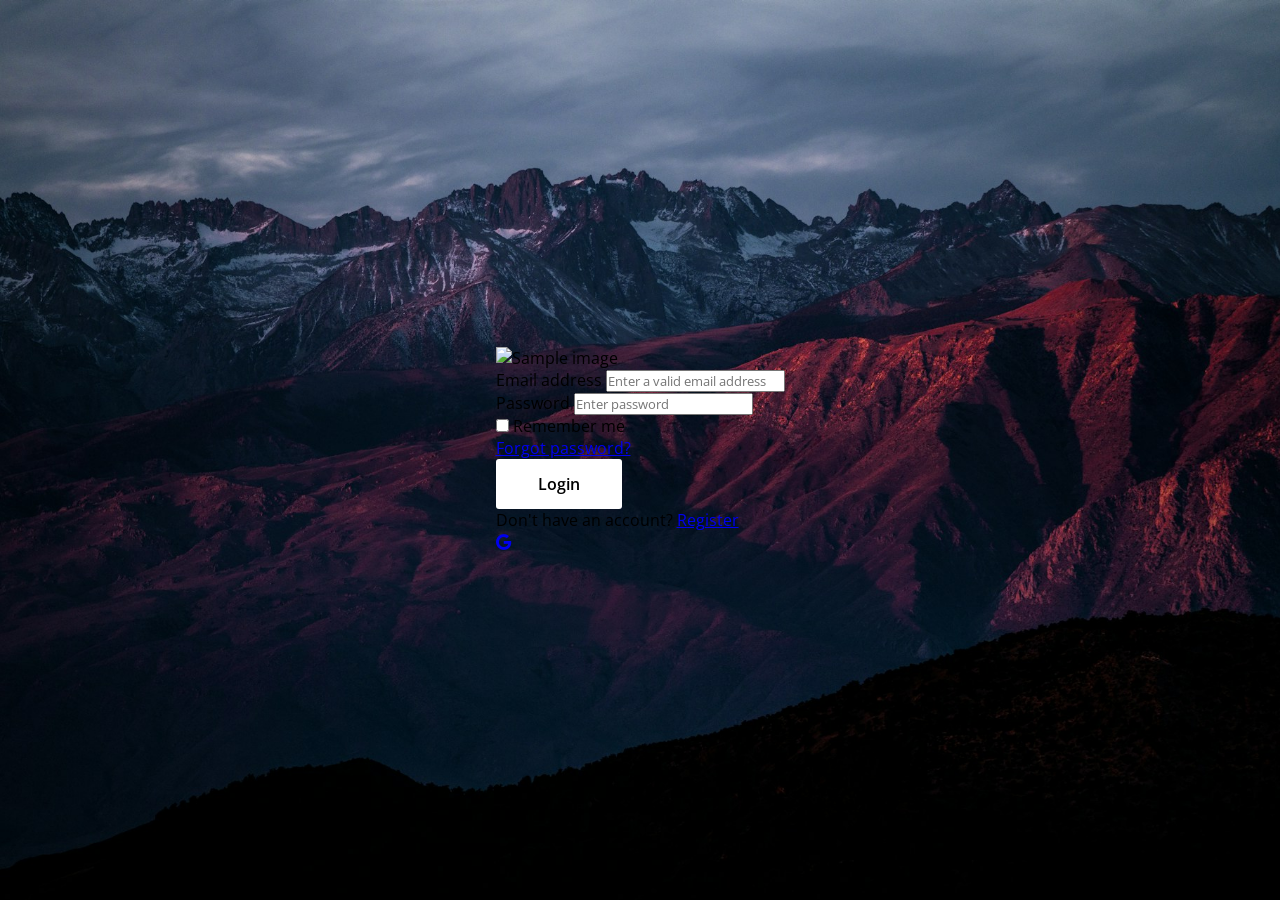
==== login.html @ 0cf74a24 "hackathon" ====
<!DOCTYPE html>
<html lang="en">

<head>
    <meta charset="UTF-8">
    <meta name="viewport" content="width=device-width, initial-scale=1.0">
    <title> Login page</title>
    <link rel="stylesheet" href="https://cdnjs.cloudflare.com/ajax/libs/font-awesome/6.6.0/css/all.min.css"
        integrity="sha512-Kc323vGBEqzTmouAECnVceyQqyqdsSiqLQISBL29aUW4U/M7pSPA/gEUZQqv1cwx4OnYxTxve5UMg5GT6L4JJg=="
        crossorigin="anonymous" referrerpolicy="no-referrer" />
    <link rel="stylesheet" href="style.css">

</head>

<body>
    <section class="vh-100">
        <div class="container-fluid h-custom">
          <div class="row d-flex justify-content-center align-items-center h-100">
            <div class="col-md-9 col-lg-6 col-xl-5">
              <img src="https://mdbcdn.b-cdn.net/img/Photos/new-templates/bootstrap-login-form/draw2.webp"
                class="img-fluid" alt="Sample image">
            </div>
            <div class="col-md-8 col-lg-6 col-xl-4 offset-xl-1">
              <form>

                <!-- Email input -->
                <div data-mdb-input-init class="form-outline mb-4">
                    <label class="form-label" for="form3Example3">Email address</label>
                  <input type="email" id="email" class="form-control form-control-lg"
                    placeholder="Enter a valid email address" />
                </div>
      
                <!-- Password input -->
                <div data-mdb-input-init class="form-outline mb-3">
                    <label class="form-label" for="form3Example4">Password</label>
                  <input type="password" id="password" class="form-control form-control-lg"
                    placeholder="Enter password" />
                </div>
      
                <div class="d-flex justify-content-between align-items-center">
                  <!-- Checkbox -->
                  <div class="form-check mb-0">
                    <input class="form-check-input me-2" type="checkbox" value="" id="form2Example3" />
                    <label class="form-check-label" for="form2Example3">
                      Remember me
                    </label>
                  </div>
                  <a href="#!" id="forgot-password" class="text-body">Forgot password?</a>
                </div>
      
                <div class="text-center text-lg-start mt-4 pt-2">
                  <button  type="button" data-mdb-button-init data-mdb-ripple-init id="singin-btn" class="btn btn-primary btn-lg"
                    style="padding-left: 2.5rem; padding-right: 2.5rem;">Login</button>
                  <p class="small fw-bold mt-2 pt-1 mb-0">Don't have an account? <a href="index.html"
                      class="link-danger">Register</a></p>
                </div>
      
              </form>
            </div>
          </div>
        </div>      
          <!-- Right -->
          <div>
            <a href="#!" class="text-white me-4">
              <i class="fab fa-google"></i>
            </a>

          <!-- Right -->
        </div>
      </section>
    
    <script src="https://cdn.jsdelivr.net/npm/sweetalert2@11"></script>
    <script type="module" src="fire-base.js"></script>
    <script type="module" src="app.js"></script>
</body>

</html>
---- style.css ----
@import url("https://fonts.googleapis.com/css2?family=Open+Sans:wght@200;300;400;500;600;700&display=swap");

* {
    margin: 0;
    padding: 0;
    box-sizing: border-box;
    font-family: "Open Sans", sans-serif;
}

body {
    display: flex;
    align-items: center;
    justify-content: center;
    min-height: 100vh;
    width: 100%;
    padding: 20px 10px;
    position: relative; /* Position relative for the background */
    
}

body::before {
    content: "";
    position: absolute;
    width: 100%;
    height: 100%;
    background: url('images/bg.jpg'); /* Ensure this path is correct */
    background-position: center;
    background-size: cover;
    z-index: -1; /* Send the background behind other content */
}
#photo{
  padding-top: 10px;
}
#dob{
  padding-top: 20px;
}
.wrapper {
    width: 500px;
    border-radius: 8px;
    padding: 30px;
    text-align: center;
    border: 1px solid rgba(255, 255, 255, 0.5);
    backdrop-filter: blur(8px);
    -webkit-backdrop-filter: blur(8px);
}

form {
    display: flex;
    flex-direction: column;
}

h2 {
    font-size: 2rem;
    margin-bottom: 20px;
    color: #fff;
}

.input-field {
    position: relative;
    border-bottom: 2px solid #ccc;
    margin: 15px 0;
}

.input-field label {
    position: absolute;
    top: 50%;
    left: 0;
    transform: translateY(-50%);
    color: #fff;
    font-size: 16px;
    pointer-events: none;
    transition: 0.15s ease;
}

.input-field input {
    width: 100%;
    height: 40px;
    background: transparent;
    border: none;
    outline: none;
    font-size: 16px;
    color: #fff;
}

.input-field input:focus~label,
.input-field input:valid~label {
    font-size: 0.8rem;
    top: 10px;
    transform: translateY(-120%);
}

.forget {
    display: flex;
    align-items: center;
    justify-content: space-between;
    margin: 25px 0 35px 0;
    color: #fff;
}

#remember {
    accent-color: #fff;
}

.forget label {
    display: flex;
    align-items: center;
}

.forget label p {
    margin-left: 8px;
}

.wrapper a {
    color: #efefef;
    text-decoration: none;
}

.wrapper a:hover {
    text-decoration: underline;
}

button {
    background: #fff;
    color: #000;
    font-weight: 600;
    border: none;
    padding: 12px 20px;
    cursor: pointer;
    border-radius: 3px;
    font-size: 16px;
    border: 2px solid transparent;
    transition: 0.3s ease;
}

button:hover {
    color: #fff;
    border-color: #fff;
    background: rgba(255, 255, 255, 0.15);
}

.register {
    text-align: center;
    margin-top: 30px;
    color: #fff;
}
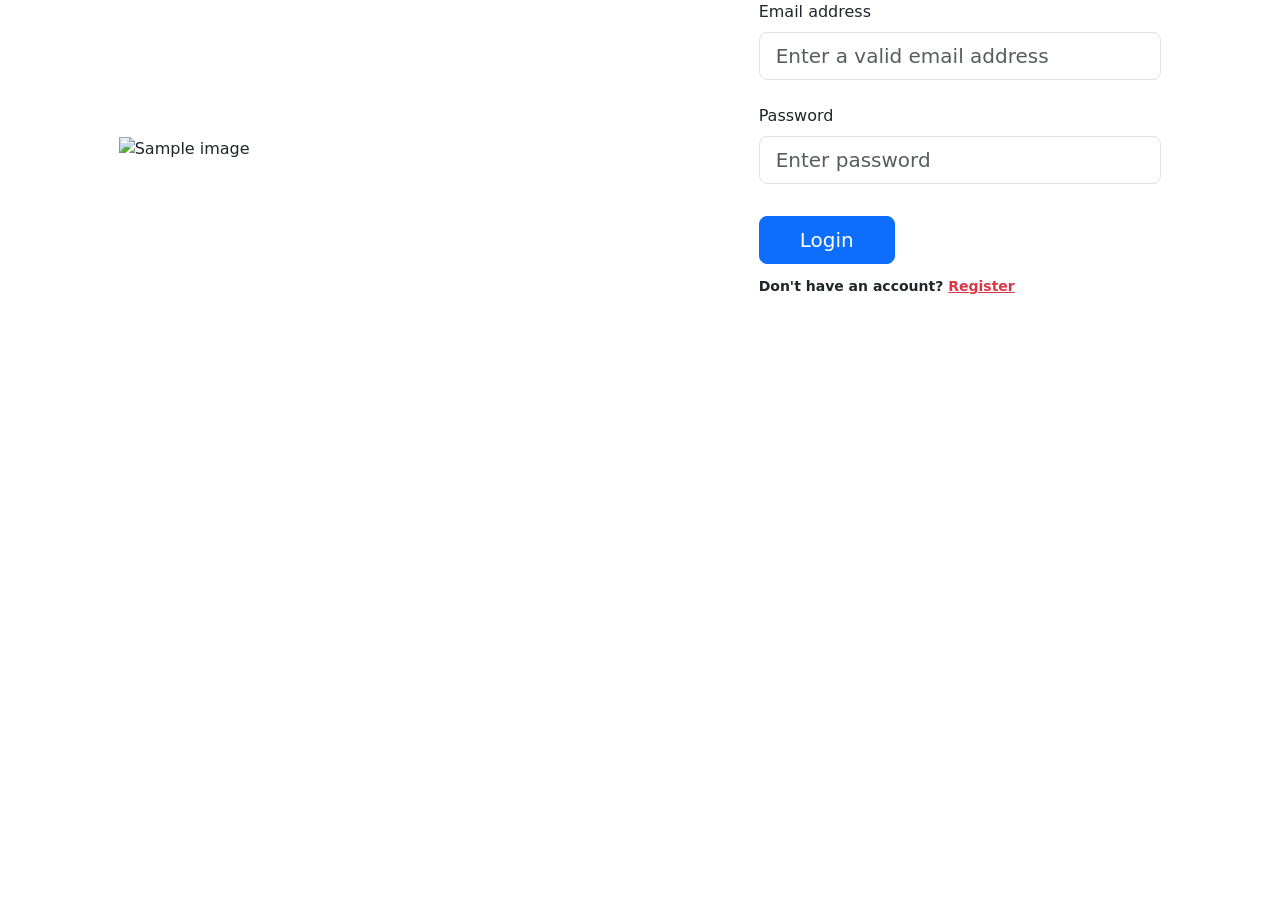
==== commit 61ec2cda: "complete" ====
--- a/login.html
+++ b/login.html
@@ -1,17 +1,15 @@
 <!DOCTYPE html>
 <html lang="en">
-
 <head>
     <meta charset="UTF-8">
     <meta name="viewport" content="width=device-width, initial-scale=1.0">
-    <title> Login page</title>
-    <link rel="stylesheet" href="https://cdnjs.cloudflare.com/ajax/libs/font-awesome/6.6.0/css/all.min.css"
-        integrity="sha512-Kc323vGBEqzTmouAECnVceyQqyqdsSiqLQISBL29aUW4U/M7pSPA/gEUZQqv1cwx4OnYxTxve5UMg5GT6L4JJg=="
-        crossorigin="anonymous" referrerpolicy="no-referrer" />
-    <link rel="stylesheet" href="style.css">
-
+    <title>sing in</title>
+    <link href="https://cdn.jsdelivr.net/npm/bootstrap@5.3.3/dist/css/bootstrap.min.css" rel="stylesheet"
+    integrity="sha384-QWTKZyjpPEjISv5WaRU9OFeRpok6YctnYmDr5pNlyT2bRjXh0JMhjY6hW+ALEwIH" crossorigin="anonymous">
+<script src="https://cdn.jsdelivr.net/npm/bootstrap@5.3.3/dist/js/bootstrap.bundle.min.js"
+    integrity="sha384-YvpcrYf0tY3lHB60NNkmXc5s9fDVZLESaAA55NDzOxhy9GkcIdslK1eN7N6jIeHz"
+    crossorigin="anonymous"></script>
 </head>
-
 <body>
     <section class="vh-100">
         <div class="container-fluid h-custom">
@@ -22,36 +20,42 @@
             </div>
             <div class="col-md-8 col-lg-6 col-xl-4 offset-xl-1">
               <form>
-
+                <!-- <div class="d-flex flex-row align-items-center justify-content-center justify-content-lg-start">
+                  <p class="lead fw-normal mb-0 me-3">Sign in with</p>
+                  <button  type="button" data-mdb-button-init data-mdb-ripple-init class="btn btn-primary btn-floating mx-1">
+                    <i class="fab fa-facebook-f"></i>
+                  </button>
+      
+                  <button  type="button" data-mdb-button-init data-mdb-ripple-init class="btn btn-primary btn-floating mx-1">
+                    <i class="fab fa-twitter"></i>
+                  </button>
+      
+                  <button  type="button" data-mdb-button-init data-mdb-ripple-init class="btn btn-primary btn-floating mx-1">
+                    <i class="fab fa-linkedin-in"></i>
+                  </button>
+                </div> -->
+      
+                <!-- <div class="divider d-flex align-items-center my-4">
+                  <p class="text-center fw-bold mx-3 mb-0">Or</p>
+                </div> -->
+      
                 <!-- Email input -->
                 <div data-mdb-input-init class="form-outline mb-4">
-                    <label class="form-label" for="form3Example3">Email address</label>
-                  <input type="email" id="email" class="form-control form-control-lg"
-                    placeholder="Enter a valid email address" />
-                </div>
-      
-                <!-- Password input -->
-                <div data-mdb-input-init class="form-outline mb-3">
-                    <label class="form-label" for="form3Example4">Password</label>
-                  <input type="password" id="password" class="form-control form-control-lg"
-                    placeholder="Enter password" />
-                </div>
-      
-                <div class="d-flex justify-content-between align-items-center">
-                  <!-- Checkbox -->
-                  <div class="form-check mb-0">
-                    <input class="form-check-input me-2" type="checkbox" value="" id="form2Example3" />
-                    <label class="form-check-label" for="form2Example3">
-                      Remember me
-                    </label>
-                  </div>
-                  <a href="#!" id="forgot-password" class="text-body">Forgot password?</a>
-                </div>
-      
-                <div class="text-center text-lg-start mt-4 pt-2">
-                  <button  type="button" data-mdb-button-init data-mdb-ripple-init id="singin-btn" class="btn btn-primary btn-lg"
-                    style="padding-left: 2.5rem; padding-right: 2.5rem;">Login</button>
-                  <p class="small fw-bold mt-2 pt-1 mb-0">Don't have an account? <a href="index.html"
+                  <label class="form-label" for="email">Email address</label>
+                  <input type="email" id="useremail" class="form-control form-control-lg" placeholder="Enter a valid email address" />
+              </div>
+              
+              <div data-mdb-input-init class="form-outline mb-3">
+                  <label class="form-label" for="password">Password</label>
+                  <input type="password" id="userpassword" class="form-control form-control-lg" placeholder="Enter password" />
+              </div>
+              
+              <div class="text-center text-lg-start mt-4 pt-2">
+                  <button type="button" data-mdb-button-init data-mdb-ripple-init id="singup-btn" class="btn btn-primary btn-lg"
+                      style="padding-left: 2.5rem; padding-right: 2.5rem;">Login</button>
+              </div>
+              
+                  <p class="small fw-bold mt-2 pt-1 mb-0">Don't have an account? <a href="signup.html"
                       class="link-danger">Register</a></p>
                 </div>
       
@@ -68,10 +72,9 @@
           <!-- Right -->
         </div>
       </section>
+
+    <script src="https://cdn.jsdelivr.net/npm/sweetalert2@11"></script>
+    <script type="module" src="login.js"></script>
     
-    <script src="https://cdn.jsdelivr.net/npm/sweetalert2@11"></script>
-    <script type="module" src="fire-base.js"></script>
-    <script type="module" src="app.js"></script>
 </body>
-
-</html>
+</html>
